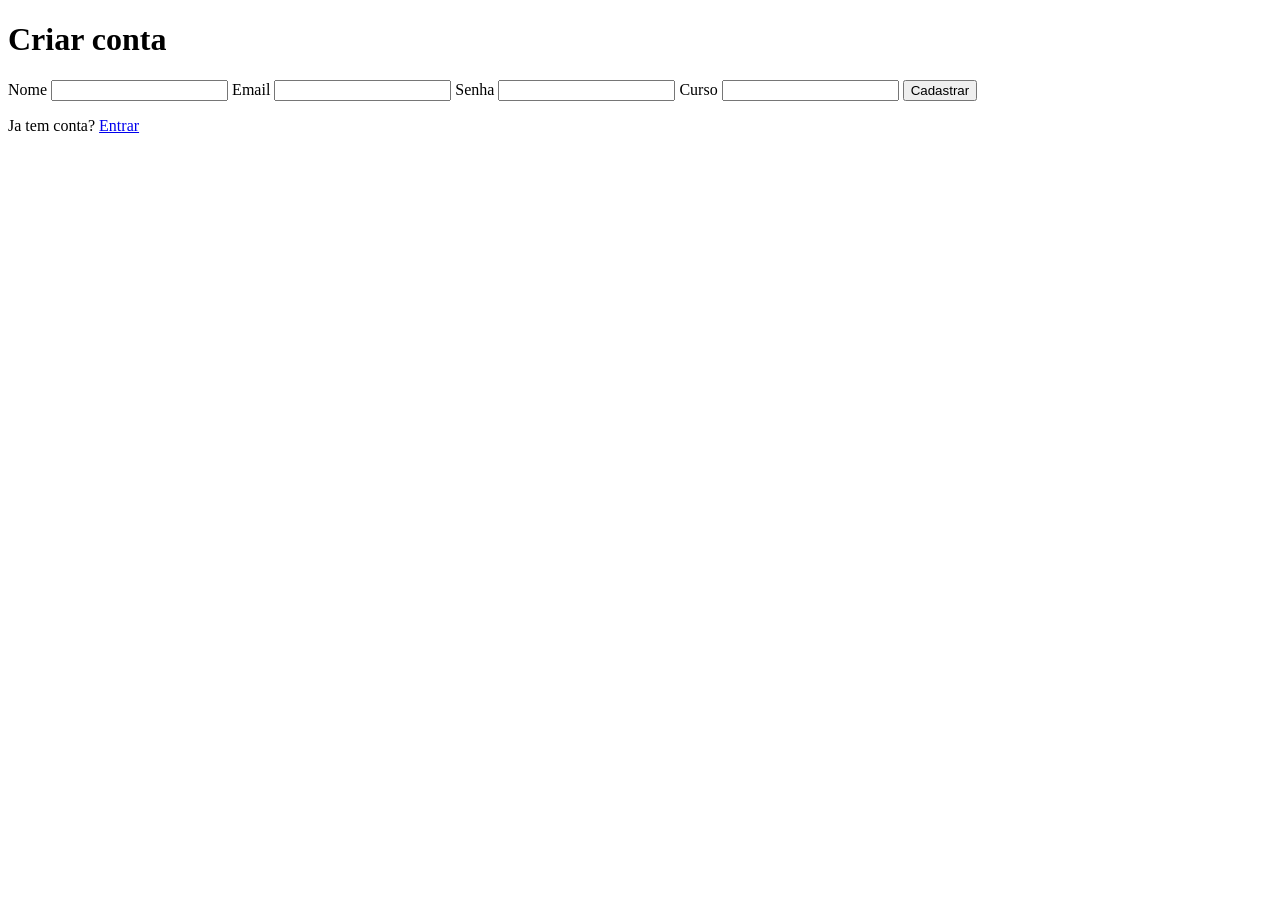
==== frontend/pages/cadastro.html @ 850a60a4 "feature: implement basic authentication with user registration, login, and session management; add u" ====
<!doctype html>
<html lang="pt-BR">
  <head>
    <meta charset="utf-8">
    <meta name="viewport" content="width=device-width, initial-scale=1">
    <title>Cadastro - Sync Disc</title>
    <link rel="stylesheet" href="/assets/css/style.css">
  </head>
  <body>
    <main class="app-shell">
      <h1>Criar conta</h1>
      <form class="form-panel" action="/auth/register" method="post">
        <label>
          Nome
          <input type="text" name="nome" required>
        </label>
        <label>
          Email
          <input type="email" name="email" required>
        </label>
        <label>
          Senha
          <input type="password" name="senha" required>
        </label>
        <label>
          Curso
          <input type="text" name="curso">
        </label>
        <button type="submit">Cadastrar</button>
      </form>
      <p>Ja tem conta? <a href="/login">Entrar</a></p>
    </main>
    <script src="/assets/js/main.js"></script>
  </body>
</html>
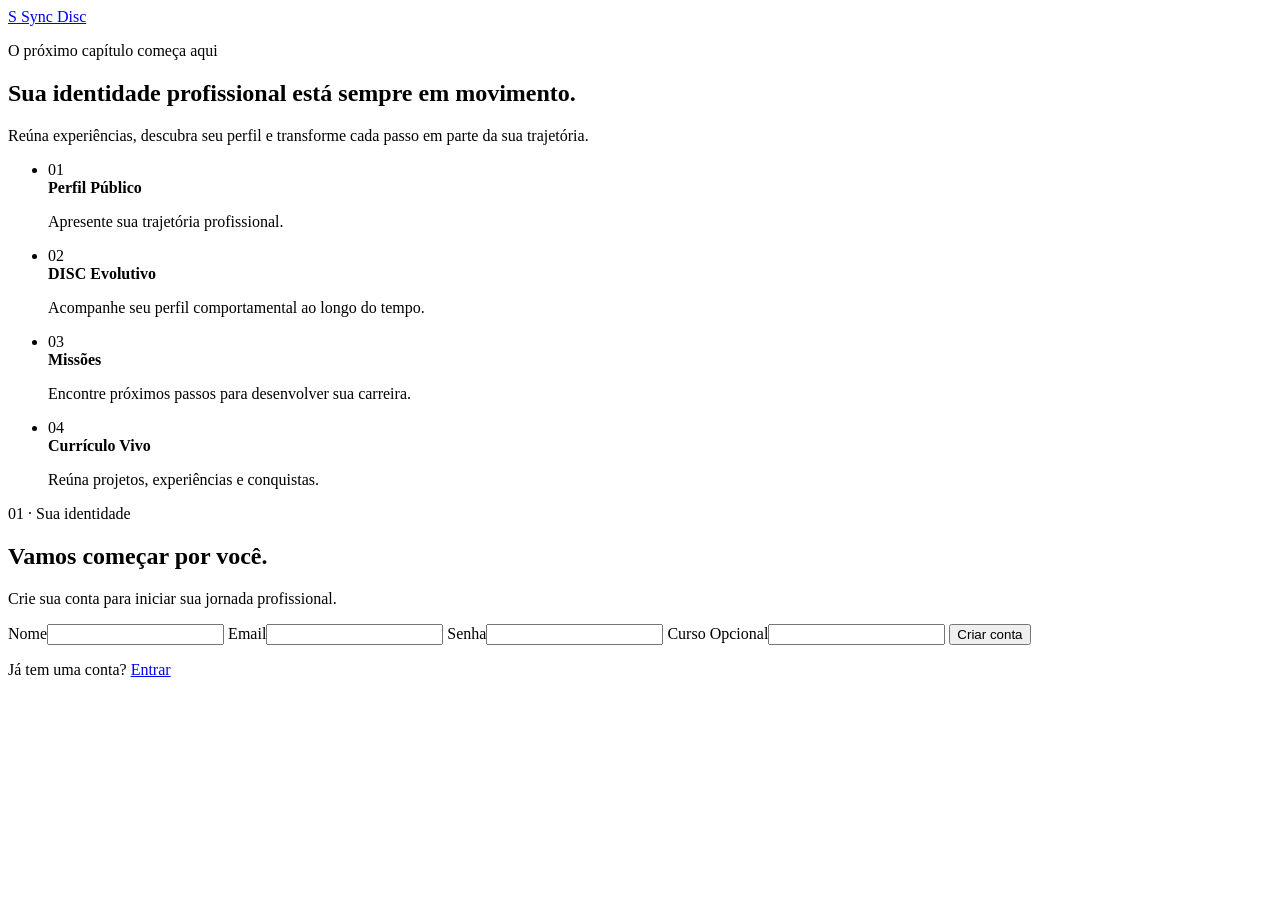
==== commit a7b5c023: "feat: overhaul entry and quiz pages for improved user experience and narrative flow" ====
--- a/frontend/pages/cadastro.html
+++ b/frontend/pages/cadastro.html
@@ -3,32 +3,40 @@
   <head>
     <meta charset="utf-8">
     <meta name="viewport" content="width=device-width, initial-scale=1">
-    <title>Cadastro - Sync Disc</title>
+    <title>Criar conta · Sync Disc</title>
     <link rel="stylesheet" href="/assets/css/style.css">
   </head>
-  <body>
-    <main class="app-shell">
-      <h1>Criar conta</h1>
-      <form class="form-panel" action="/auth/register" method="post">
-        <label>
-          Nome
-          <input type="text" name="nome" required>
-        </label>
-        <label>
-          Email
-          <input type="email" name="email" required>
-        </label>
-        <label>
-          Senha
-          <input type="password" name="senha" required>
-        </label>
-        <label>
-          Curso
-          <input type="text" name="curso">
-        </label>
-        <button type="submit">Cadastrar</button>
-      </form>
-      <p>Ja tem conta? <a href="/login">Entrar</a></p>
+  <body class="entry-page">
+    <main class="entry-layout signup-layout">
+      <section class="entry-story" aria-labelledby="entry-title">
+        <a class="entry-brand" href="/login" aria-label="Sync Disc, início"><span class="brand-symbol">S</span> Sync Disc</a>
+        <div class="entry-copy">
+          <p class="entry-kicker">O próximo capítulo começa aqui</p>
+          <h1 id="entry-title">Sua identidade profissional está sempre em movimento.</h1>
+          <p class="entry-lead">Reúna experiências, descubra seu perfil e transforme cada passo em parte da sua trajetória.</p>
+        </div>
+        <ul class="benefit-list" aria-label="O que você vai construir">
+          <li><span>01</span><div><strong>Perfil Público</strong><p>Apresente sua trajetória profissional.</p></div></li>
+          <li><span>02</span><div><strong>DISC Evolutivo</strong><p>Acompanhe seu perfil comportamental ao longo do tempo.</p></div></li>
+          <li><span>03</span><div><strong>Missões</strong><p>Encontre próximos passos para desenvolver sua carreira.</p></div></li>
+          <li><span>04</span><div><strong>Currículo Vivo</strong><p>Reúna projetos, experiências e conquistas.</p></div></li>
+        </ul>
+      </section>
+      <section class="entry-form-area" aria-labelledby="signup-title">
+        <div class="entry-form-wrap">
+          <p class="entry-step">01 <span>·</span> Sua identidade</p>
+          <h2 id="signup-title">Vamos começar por você.</h2>
+          <p class="entry-form-intro">Crie sua conta para iniciar sua jornada profissional.</p>
+          <form class="entry-form" action="/auth/register" method="post">
+            <label>Nome<input type="text" name="nome" autocomplete="name" required></label>
+            <label>Email<input type="email" name="email" autocomplete="email" required></label>
+            <label>Senha<input type="password" name="senha" autocomplete="new-password" required></label>
+            <label>Curso <span class="optional-label">Opcional</span><input type="text" name="curso" autocomplete="off"></label>
+            <button type="submit">Criar conta</button>
+          </form>
+          <p class="entry-switch">Já tem uma conta? <a href="/login">Entrar</a></p>
+        </div>
+      </section>
     </main>
     <script src="/assets/js/main.js"></script>
   </body>
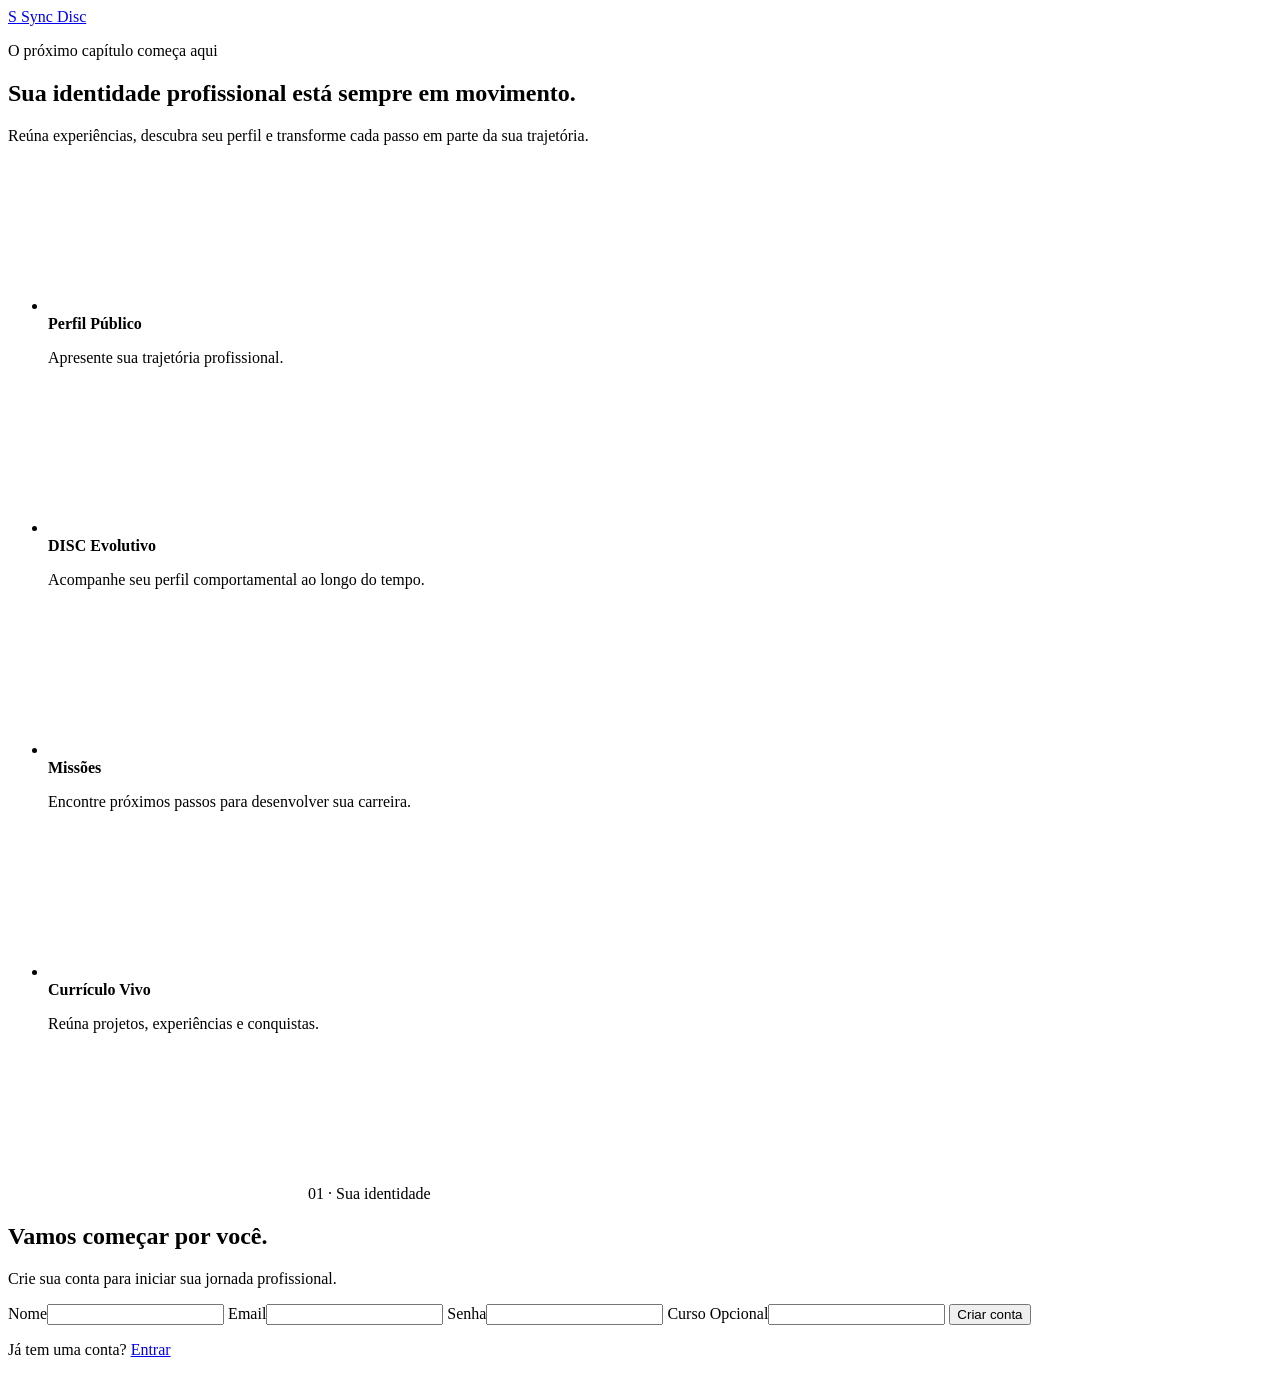
==== commit 3a0886c6: "feat: implement new visual color identity and gamification simbols." ====
--- a/frontend/pages/cadastro.html
+++ b/frontend/pages/cadastro.html
@@ -4,7 +4,13 @@
     <meta charset="utf-8">
     <meta name="viewport" content="width=device-width, initial-scale=1">
     <title>Criar conta · Sync Disc</title>
+    <link rel="preconnect" href="https://fonts.googleapis.com">
+    <link rel="preconnect" href="https://fonts.gstatic.com" crossorigin>
+    <link href="https://fonts.googleapis.com/css2?family=DM+Sans:wght@400;500;600;700&family=Space+Grotesk:wght@500;600;700&display=swap" rel="stylesheet">
     <link rel="stylesheet" href="/assets/css/style.css">
+    <link rel="stylesheet" href="/assets/css/journey.css">
+    <link rel="stylesheet" href="/assets/css/identity.css">
+    <link rel="stylesheet" href="/assets/css/symbols.css">
   </head>
   <body class="entry-page">
     <main class="entry-layout signup-layout">
@@ -16,15 +22,15 @@
           <p class="entry-lead">Reúna experiências, descubra seu perfil e transforme cada passo em parte da sua trajetória.</p>
         </div>
         <ul class="benefit-list" aria-label="O que você vai construir">
-          <li><span>01</span><div><strong>Perfil Público</strong><p>Apresente sua trajetória profissional.</p></div></li>
-          <li><span>02</span><div><strong>DISC Evolutivo</strong><p>Acompanhe seu perfil comportamental ao longo do tempo.</p></div></li>
-          <li><span>03</span><div><strong>Missões</strong><p>Encontre próximos passos para desenvolver sua carreira.</p></div></li>
-          <li><span>04</span><div><strong>Currículo Vivo</strong><p>Reúna projetos, experiências e conquistas.</p></div></li>
+          <li><span><svg class="sd-icon" aria-hidden="true"><use href="/assets/images/symbols.svg#profile"></use></svg></span><div><strong>Perfil Público</strong><p>Apresente sua trajetória profissional.</p></div></li>
+          <li><span><svg class="sd-icon" aria-hidden="true"><use href="/assets/images/symbols.svg#disc"></use></svg></span><div><strong>DISC Evolutivo</strong><p>Acompanhe seu perfil comportamental ao longo do tempo.</p></div></li>
+          <li><span><svg class="sd-icon" aria-hidden="true"><use href="/assets/images/symbols.svg#mission"></use></svg></span><div><strong>Missões</strong><p>Encontre próximos passos para desenvolver sua carreira.</p></div></li>
+          <li><span><svg class="sd-icon" aria-hidden="true"><use href="/assets/images/symbols.svg#resume"></use></svg></span><div><strong>Currículo Vivo</strong><p>Reúna projetos, experiências e conquistas.</p></div></li>
         </ul>
       </section>
       <section class="entry-form-area" aria-labelledby="signup-title">
         <div class="entry-form-wrap">
-          <p class="entry-step">01 <span>·</span> Sua identidade</p>
+          <p class="entry-step"><svg class="sd-icon sd-inline-icon" aria-hidden="true"><use href="/assets/images/symbols.svg#profile"></use></svg>01 <span>·</span> Sua identidade</p>
           <h2 id="signup-title">Vamos começar por você.</h2>
           <p class="entry-form-intro">Crie sua conta para iniciar sua jornada profissional.</p>
           <form class="entry-form" action="/auth/register" method="post">
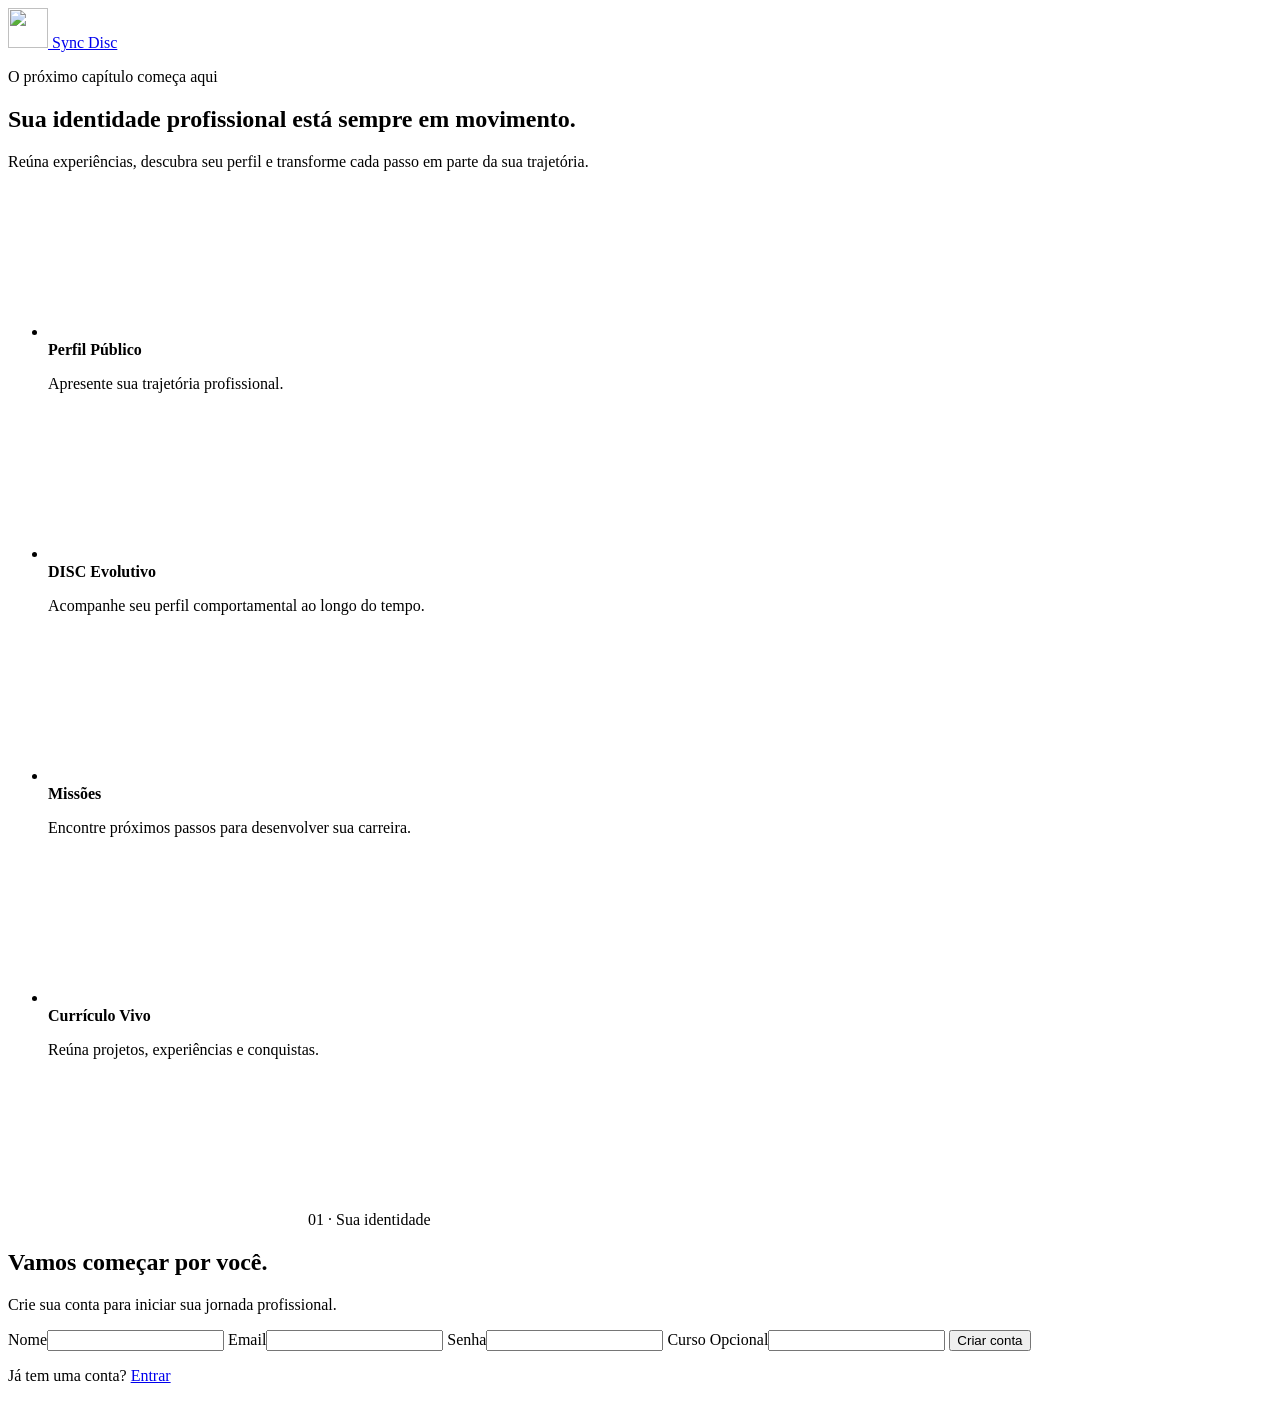
==== commit 26d1a549: "feat: add logo to the application pages" ====
--- a/frontend/pages/cadastro.html
+++ b/frontend/pages/cadastro.html
@@ -15,7 +15,7 @@
   <body class="entry-page">
     <main class="entry-layout signup-layout">
       <section class="entry-story" aria-labelledby="entry-title">
-        <a class="entry-brand" href="/login" aria-label="Sync Disc, início"><span class="brand-symbol">S</span> Sync Disc</a>
+        <a class="entry-brand" href="/login" aria-label="Sync Disc, início"><img class="brand-symbol" src="/assets/images/logo.png" alt="" width="40" height="40"> Sync Disc</a>
         <div class="entry-copy">
           <p class="entry-kicker">O próximo capítulo começa aqui</p>
           <h1 id="entry-title">Sua identidade profissional está sempre em movimento.</h1>
